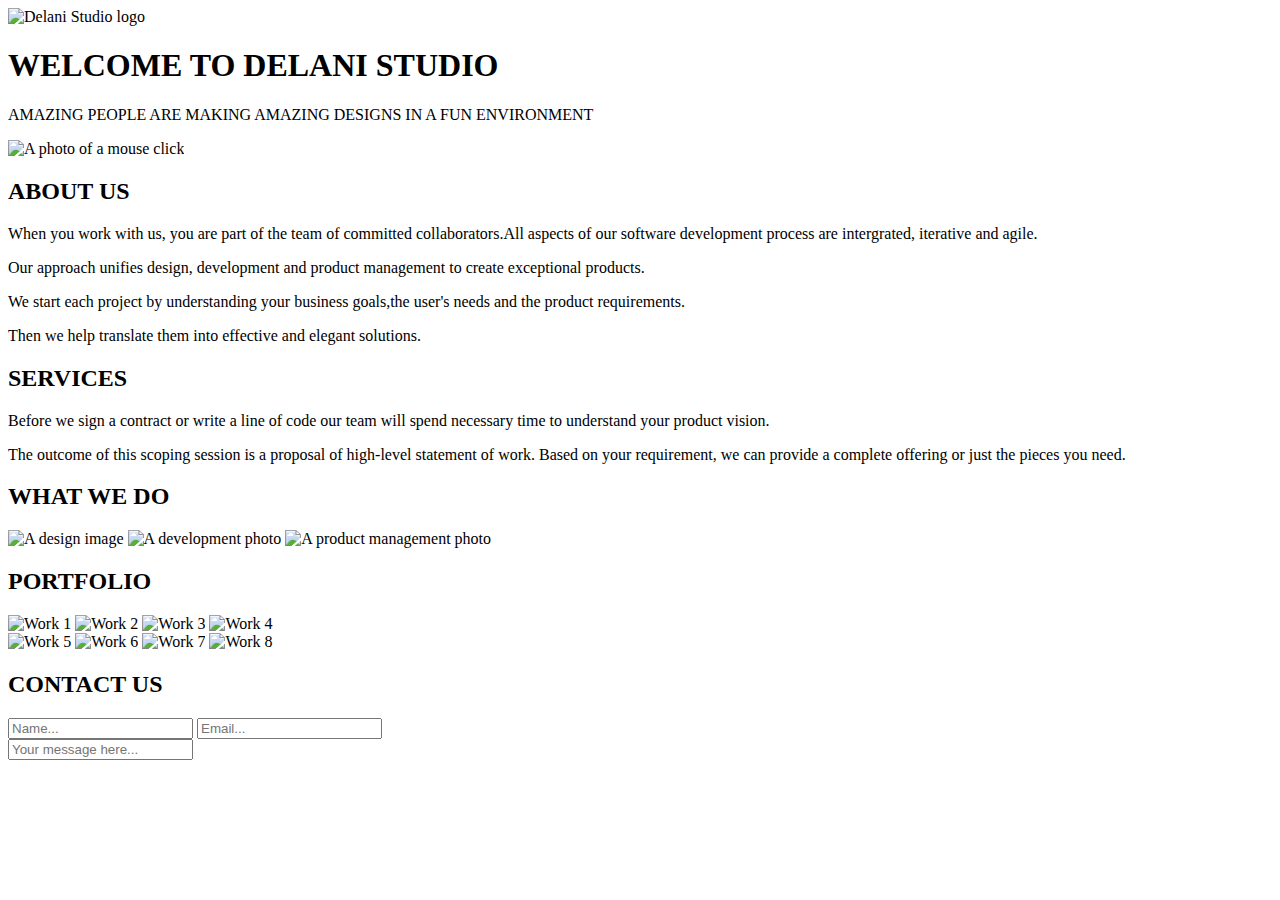
==== delani-studios.html @ 0775f31b "add portfolio images" ====
<!DOCTYPE html>
<html lang="en" dir="ltr">
  <head>
    <meta charset="utf-8">
    <link href="css/bootstrap-4.4.1-dist.zip" rel="stylesheet" type="text/css">
    <link href="css/styles.css" rel="stylesheet" type="text/css">
    <script   src="js/jquery-3.4.1.js"></script>
    <script src="js/scripts.js"></script>
    <title>Delani Studio</title>
  </head>
  <body>
    <div class="container">
      <img src="/Delani/img/logo.png" alt="Delani Studio logo">
      <h1>WELCOME TO DELANI STUDIO</h1>
        <p>AMAZING PEOPLE ARE MAKING AMAZING DESIGNS IN A FUN ENVIRONMENT<p/>
        <img src="/Delani/img/mouse_click.png" alt="A photo of a mouse click">
        <h2>ABOUT US</h2>
        <p>When you work with us, you are part of the team of committed collaborators.All aspects of our software development process are intergrated, iterative and agile.</p>
        <p>Our approach unifies design, development and product management to create exceptional products.</p>
        <p>We start each project by understanding your business goals,the user's needs and the product requirements.</p>
        <p>Then we help translate them into effective and elegant solutions.</p>
        <h2>SERVICES</h2>
        <p>Before we sign a contract or write a line of code our team will spend necessary time to understand your product vision.</p>
        <p>The outcome of this scoping session is a proposal of high-level statement of work. Based on your requirement, we can provide a complete offering or just the pieces you need.</p>
        <h2>WHAT WE DO</h2>
        <img src="/Delani/img/design_icon.png" alt="A design image">
        <img src="/Delani/img/dev_icon.png" alt="A development photo">
        <img src="/Delani/img/product_icon.png" alt="A product management photo">
        <h2>PORTFOLIO</h2>
        <div class="rows">
          <img src="/home/alphania/Documents/Delani/img/work1.jpg" alt="Work 1">
          <img src="/home/alphania/Documents/Delani/img/work2.jpg" alt="Work 2">
          <img src="/home/alphania/Documents/Delani/img/work3.jpg" alt="Work 3">
          <img src="/home/alphania/Documents/Delani/img/work4.jpg" alt="Work 4">
        </div>
        <div class="rows">
          <img src="/home/alphania/Documents/Delani/img/work5.jpg" alt="Work 5">
          <img src="/home/alphania/Documents/Delani/img/work6.jpg" alt="Work 6">
          <img src="/home/alphania/Documents/Delani/img/work7.jpg" alt="Work 7">
          <img src="/home/alphania/Documents/Delani/img/work8.jpg" alt="Work 8">
        </div>
        <div id="spaces"
        <form>
          <h2>CONTACT US</h2>
          <div class="form-group">
            <label for="name"></label>
            <input id="name" class="form-control" type="text" placeholder="Name...">

            <label for="email"></label>
            <input id="email" class="form-control" type="text" placeholder="Email...">
          </div>
          <div class="form-group">
            <label for="message"></label>
            <input id="message" class="form-control" type="text" placeholder="Your message here...">
          </div>
        </form>
        </div>


  </body>
</html>
---- css/styles.css ----

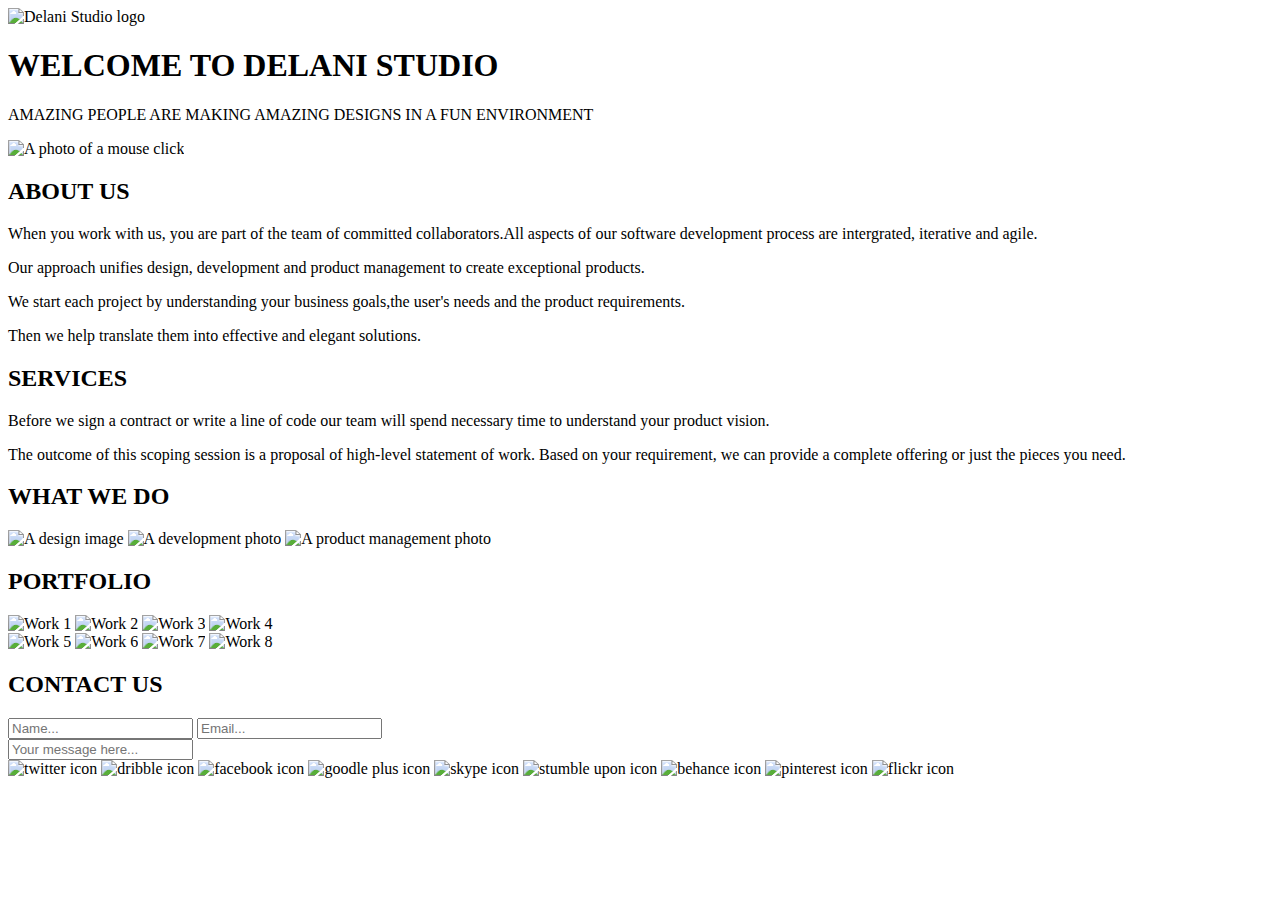
==== commit ca32a7dc: "add contact images" ====
--- a/delani-studios.html
+++ b/delani-studios.html
@@ -10,10 +10,10 @@
   </head>
   <body>
     <div class="container">
-      <img src="/Delani/img/logo.png" alt="Delani Studio logo">
+      <img src="/home/alphania/Documents/Delani/img/logo.png" alt="Delani Studio logo">
       <h1>WELCOME TO DELANI STUDIO</h1>
         <p>AMAZING PEOPLE ARE MAKING AMAZING DESIGNS IN A FUN ENVIRONMENT<p/>
-        <img src="/Delani/img/mouse_click.png" alt="A photo of a mouse click">
+        <img src="/home/alphania/Documents/Delani/img/mouse_click.png" alt="A photo of a mouse click">
         <h2>ABOUT US</h2>
         <p>When you work with us, you are part of the team of committed collaborators.All aspects of our software development process are intergrated, iterative and agile.</p>
         <p>Our approach unifies design, development and product management to create exceptional products.</p>
@@ -23,9 +23,9 @@
         <p>Before we sign a contract or write a line of code our team will spend necessary time to understand your product vision.</p>
         <p>The outcome of this scoping session is a proposal of high-level statement of work. Based on your requirement, we can provide a complete offering or just the pieces you need.</p>
         <h2>WHAT WE DO</h2>
-        <img src="/Delani/img/design_icon.png" alt="A design image">
-        <img src="/Delani/img/dev_icon.png" alt="A development photo">
-        <img src="/Delani/img/product_icon.png" alt="A product management photo">
+        <img src="/home/alphania/Documents/Delani/img/design_icon.png" alt="A design image">
+        <img src="/home/alphania/Documents/Delani/img/dev_icon.png" alt="A development photo">
+        <img src="/home/alphania/Documents/Delani/img/product_icon.png" alt="A product management photo">
         <h2>PORTFOLIO</h2>
         <div class="rows">
           <img src="/home/alphania/Documents/Delani/img/work1.jpg" alt="Work 1">
@@ -55,6 +55,16 @@
           </div>
         </form>
         </div>
+        <img src="/home/alphania/Documents/Delani/img/twitter.png" alt="twitter icon">
+        <img src="/home/alphania/Documents/Delani/img/dribble.png" alt="dribble icon">
+        <img src="/home/alphania/Documents/Delani/img/facebook.png" alt="facebook icon">
+        <img src="/home/alphania/Documents/Delani/img/g_plus.png" alt="goodle plus icon">
+        <img src="/home/alphania/Documents/Delani/img/skype.png" alt="skype icon">
+        <img src="/home/alphania/Documents/Delani/img/stumble_upon.png" alt="stumble upon icon">
+        <img src="/home/alphania/Documents/Delani/img/behance.png" alt="behance icon">
+        <img src="/home/alphania/Documents/Delani/img/pinterest.png" alt="pinterest icon">
+        <img src="/home/alphania/Documents/Delani/img/flickr.png" alt="flickr icon">
+
 
 
   </body>
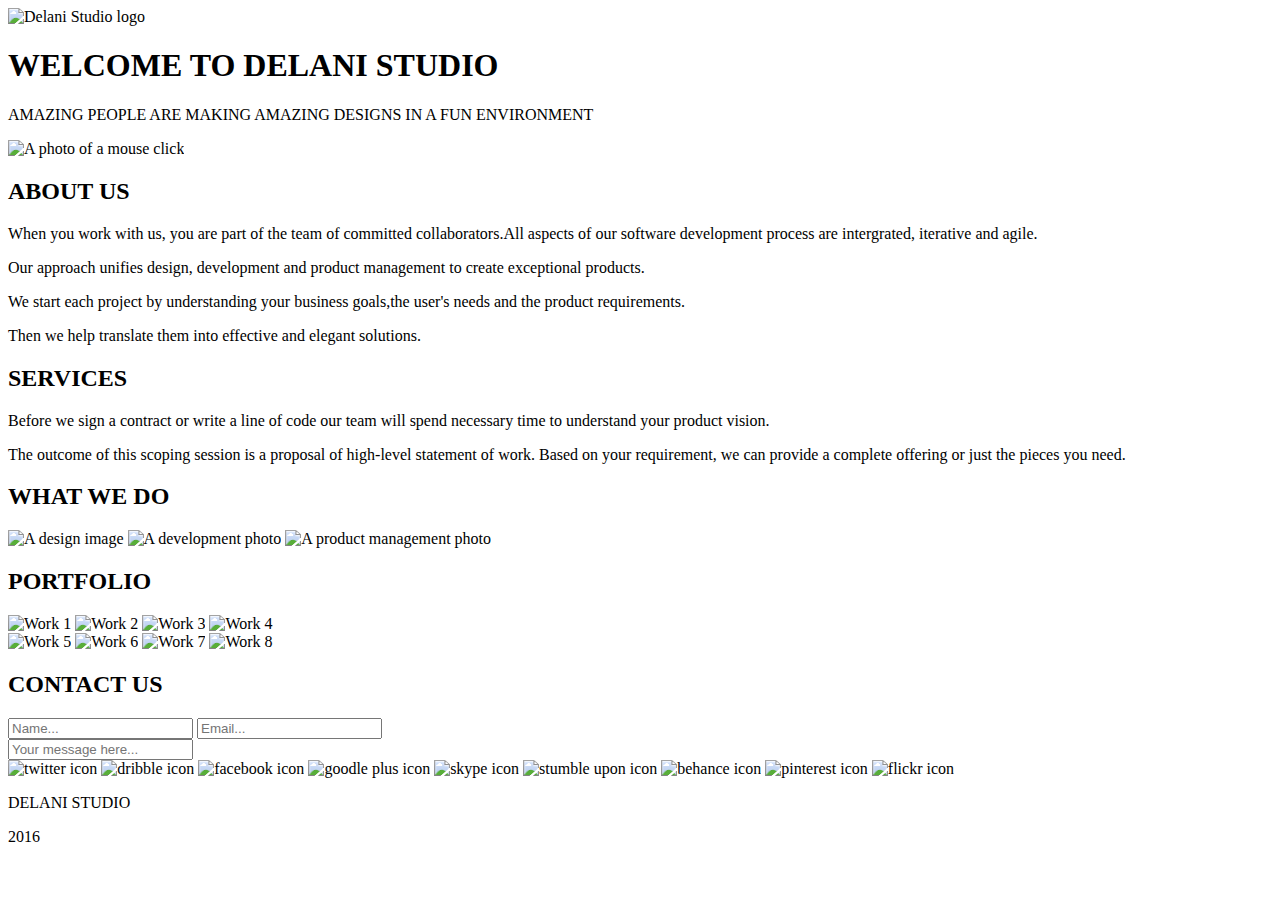
==== commit a7dd2911: "add paragraph block elements" ====
--- a/delani-studios.html
+++ b/delani-studios.html
@@ -64,6 +64,8 @@
         <img src="/home/alphania/Documents/Delani/img/behance.png" alt="behance icon">
         <img src="/home/alphania/Documents/Delani/img/pinterest.png" alt="pinterest icon">
         <img src="/home/alphania/Documents/Delani/img/flickr.png" alt="flickr icon">
+        <p>DELANI STUDIO</p>
+        <p>2016</p>
 
 
 
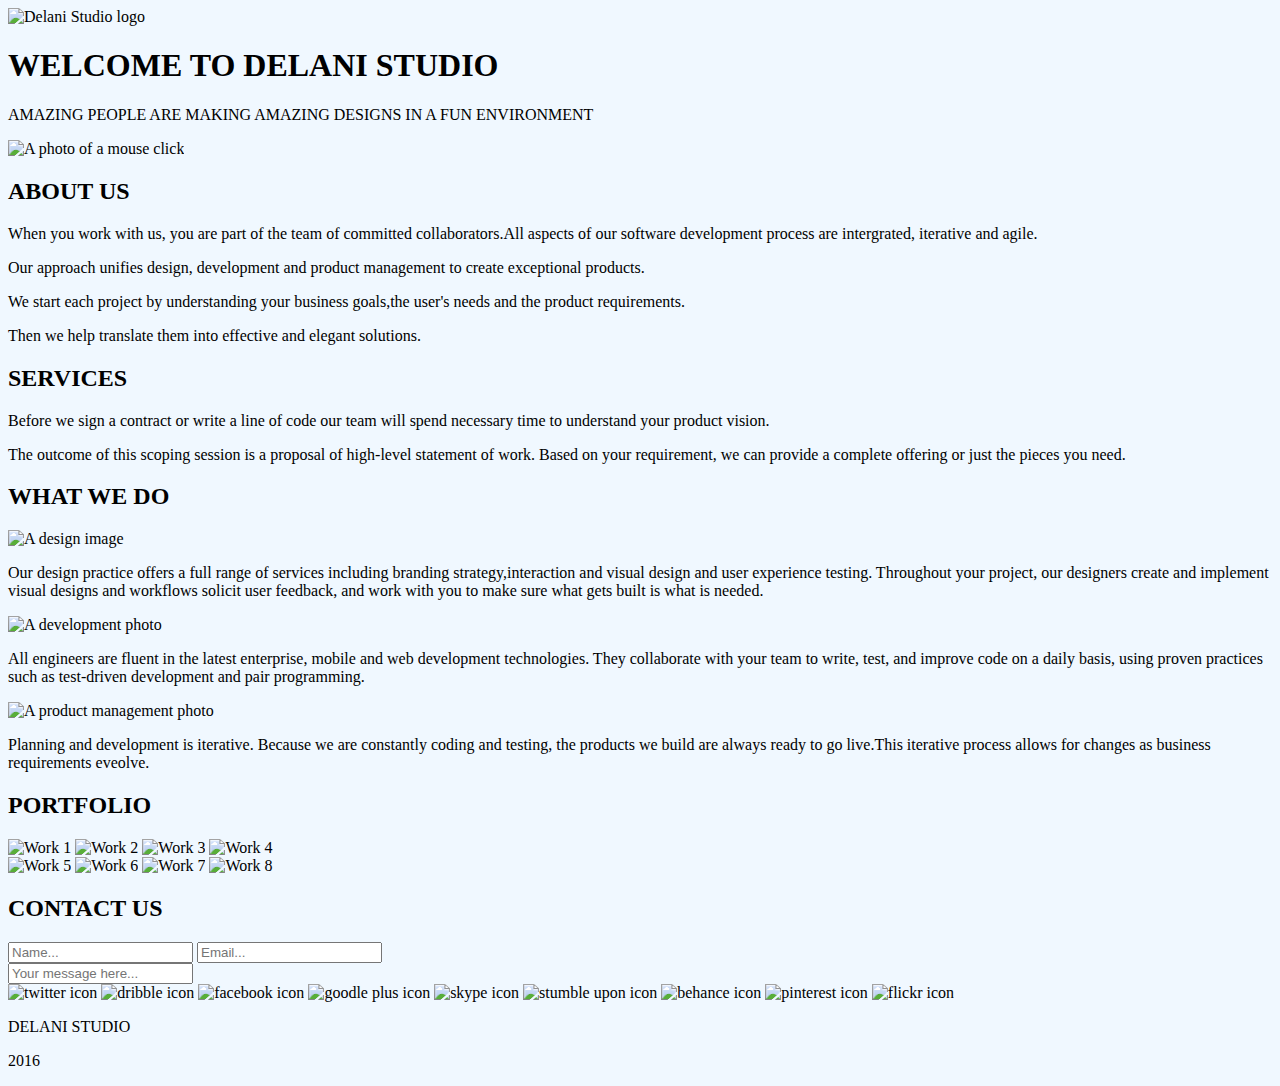
==== commit 672fbf05: "add paragraph elements" ====
--- a/delani-studios.html
+++ b/delani-studios.html
@@ -24,20 +24,31 @@
         <p>The outcome of this scoping session is a proposal of high-level statement of work. Based on your requirement, we can provide a complete offering or just the pieces you need.</p>
         <h2>WHAT WE DO</h2>
         <img src="/home/alphania/Documents/Delani/img/design_icon.png" alt="A design image">
+        <p>Our design practice offers a full range of services including branding strategy,interaction and visual design and user experience testing. Throughout your project, our designers create and implement visual designs and workflows solicit user feedback, and work with you to make sure what gets built is what is needed.</p>
         <img src="/home/alphania/Documents/Delani/img/dev_icon.png" alt="A development photo">
+        <p>All engineers are fluent in the latest enterprise, mobile and web development technologies. They collaborate with your team to write, test, and improve code on a daily basis, using proven practices such as test-driven development and pair programming.</p>
         <img src="/home/alphania/Documents/Delani/img/product_icon.png" alt="A product management photo">
+        <p>Planning and development is iterative. Because we are constantly coding and testing, the products we build are always ready to go live.This iterative process allows for changes as business requirements eveolve.</p>
         <h2>PORTFOLIO</h2>
         <div class="rows">
-          <img src="/home/alphania/Documents/Delani/img/work1.jpg" alt="Work 1">
-          <img src="/home/alphania/Documents/Delani/img/work2.jpg" alt="Work 2">
-          <img src="/home/alphania/Documents/Delani/img/work3.jpg" alt="Work 3">
-          <img src="/home/alphania/Documents/Delani/img/work4.jpg" alt="Work 4">
+          <img src="/home/alphania/Documents/Delani/img/work1.jpg" alt="Work 1" width="300px"
+      height="272px">
+          <img src="/home/alphania/Documents/Delani/img/work2.jpg" alt="Work 2" width="300px"
+      height="272px">
+          <img src="/home/alphania/Documents/Delani/img/work3.jpg" alt="Work 3" width="300px"
+      height="272px">
+          <img src="/home/alphania/Documents/Delani/img/work4.jpg" alt="Work 4" width="300px"
+      height="272px">
         </div>
         <div class="rows">
-          <img src="/home/alphania/Documents/Delani/img/work5.jpg" alt="Work 5">
-          <img src="/home/alphania/Documents/Delani/img/work6.jpg" alt="Work 6">
-          <img src="/home/alphania/Documents/Delani/img/work7.jpg" alt="Work 7">
-          <img src="/home/alphania/Documents/Delani/img/work8.jpg" alt="Work 8">
+          <img src="/home/alphania/Documents/Delani/img/work5.jpg" alt="Work 5" width="300px"
+      height="272px">
+          <img src="/home/alphania/Documents/Delani/img/work6.jpg" alt="Work 6" width="300px"
+      height="272px">
+          <img src="/home/alphania/Documents/Delani/img/work7.jpg" alt="Work 7" width="300px"
+      height="272px">
+          <img src="/home/alphania/Documents/Delani/img/work8.jpg" alt="Work 8" width="300px"
+      height="272px">
         </div>
         <div id="spaces"
         <form>
@@ -67,7 +78,6 @@
         <p>DELANI STUDIO</p>
         <p>2016</p>
 
-
-
+    </div>
   </body>
 </html>
--- a/css/styles.css
+++ b/css/styles.css
@@ -1 +1,3 @@
-
+body {
+  background-color: aliceblue;
+}
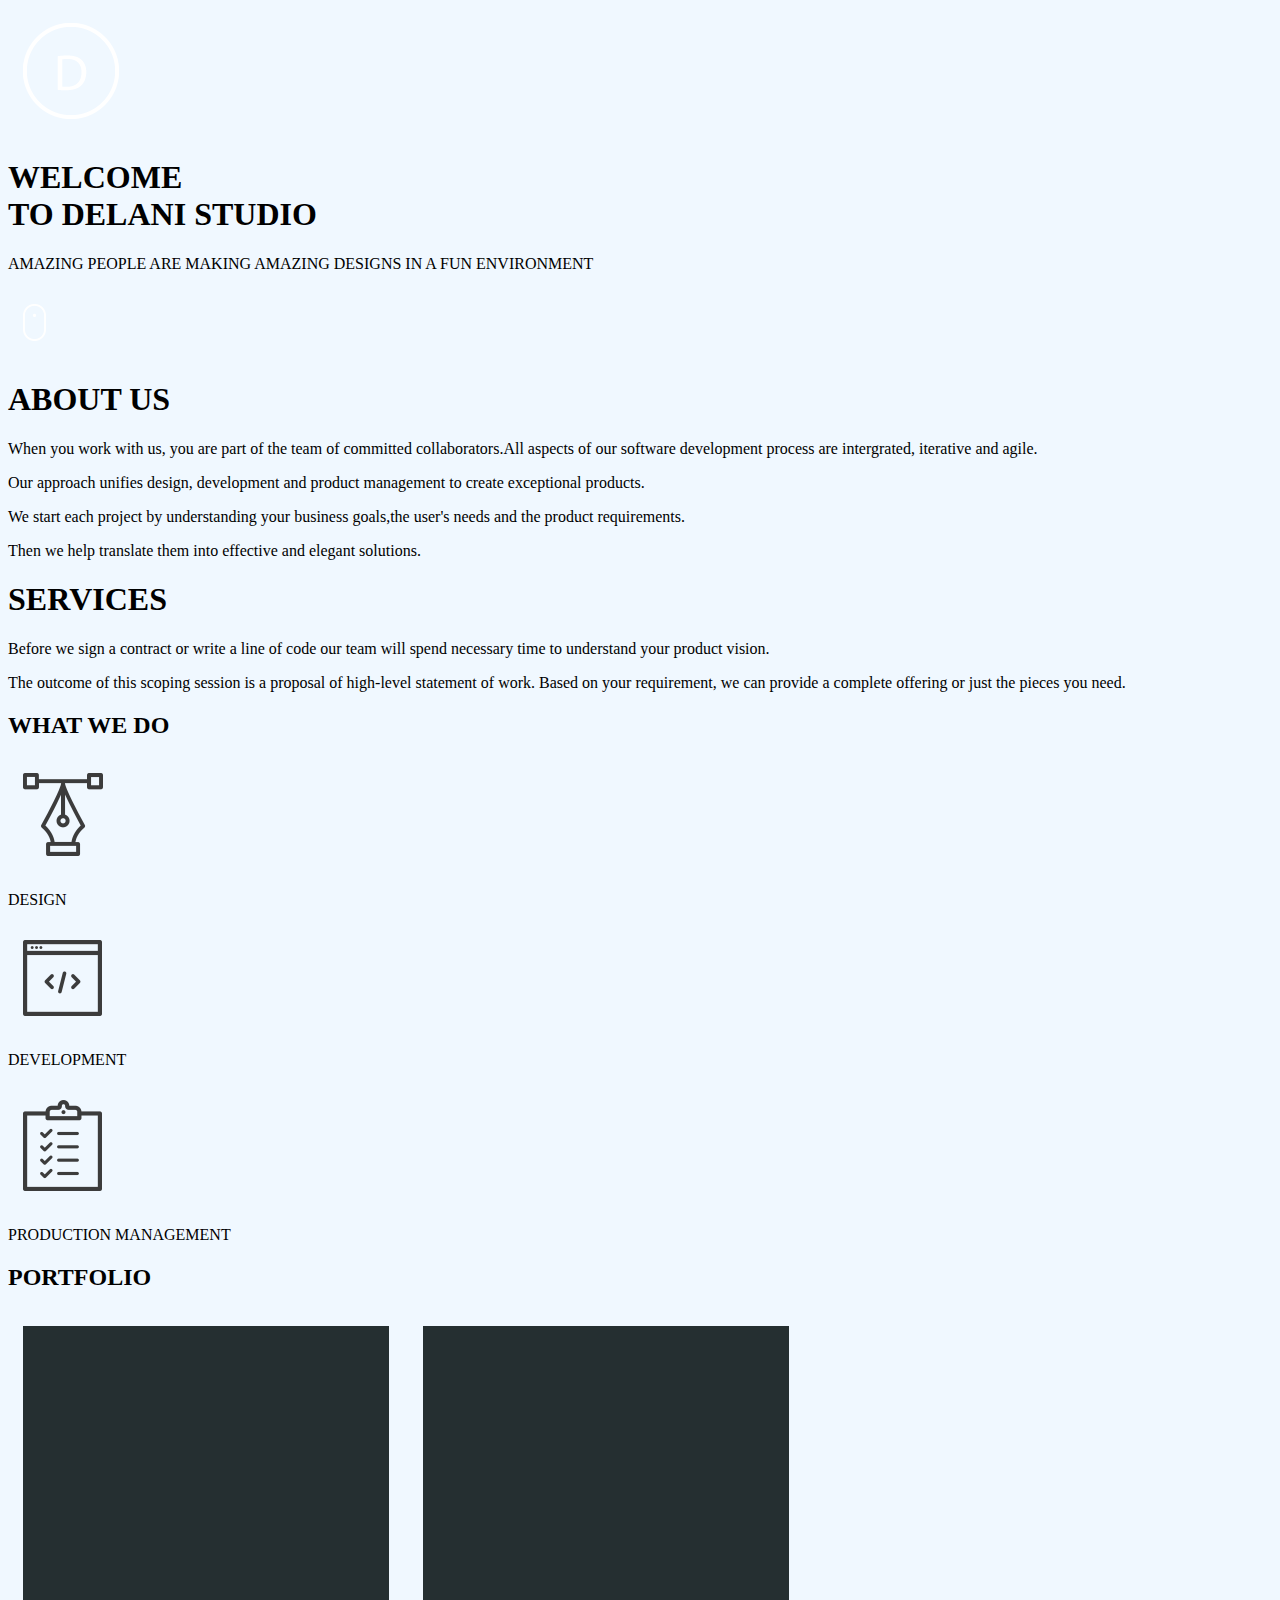
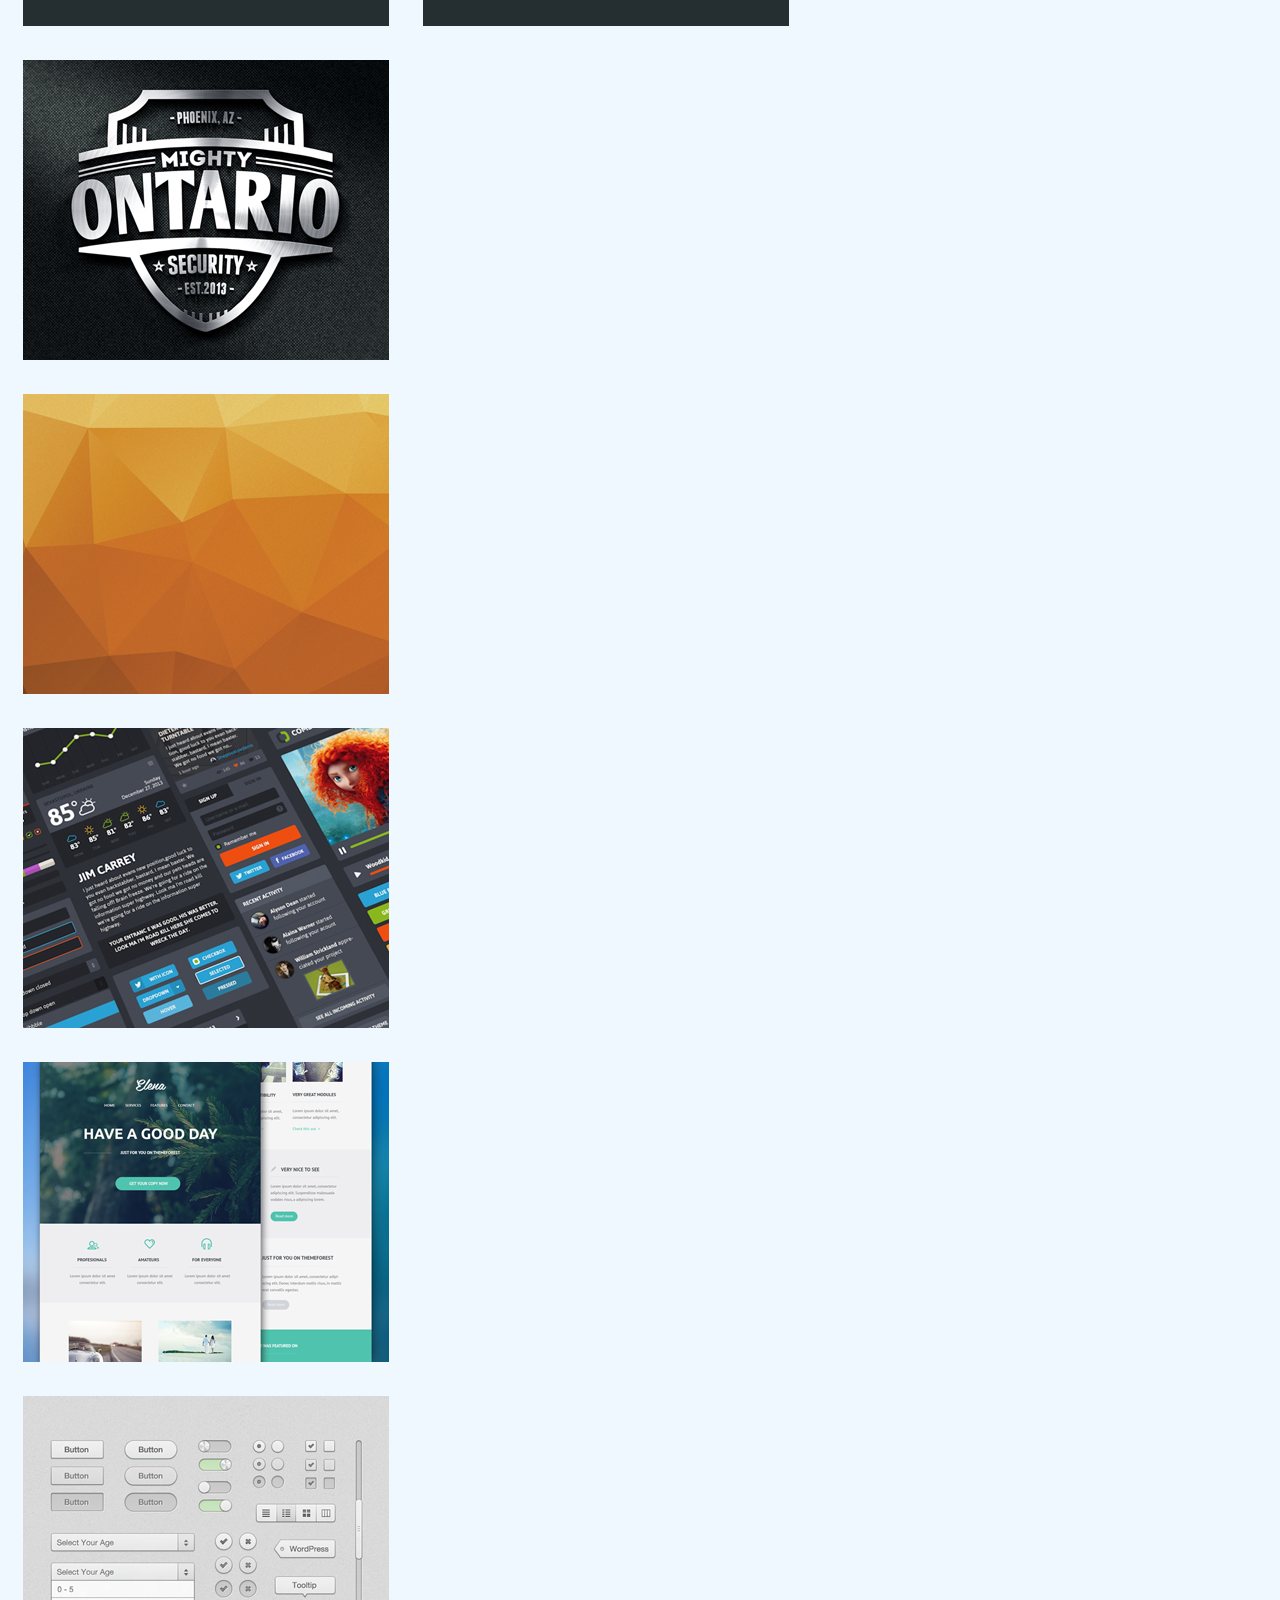
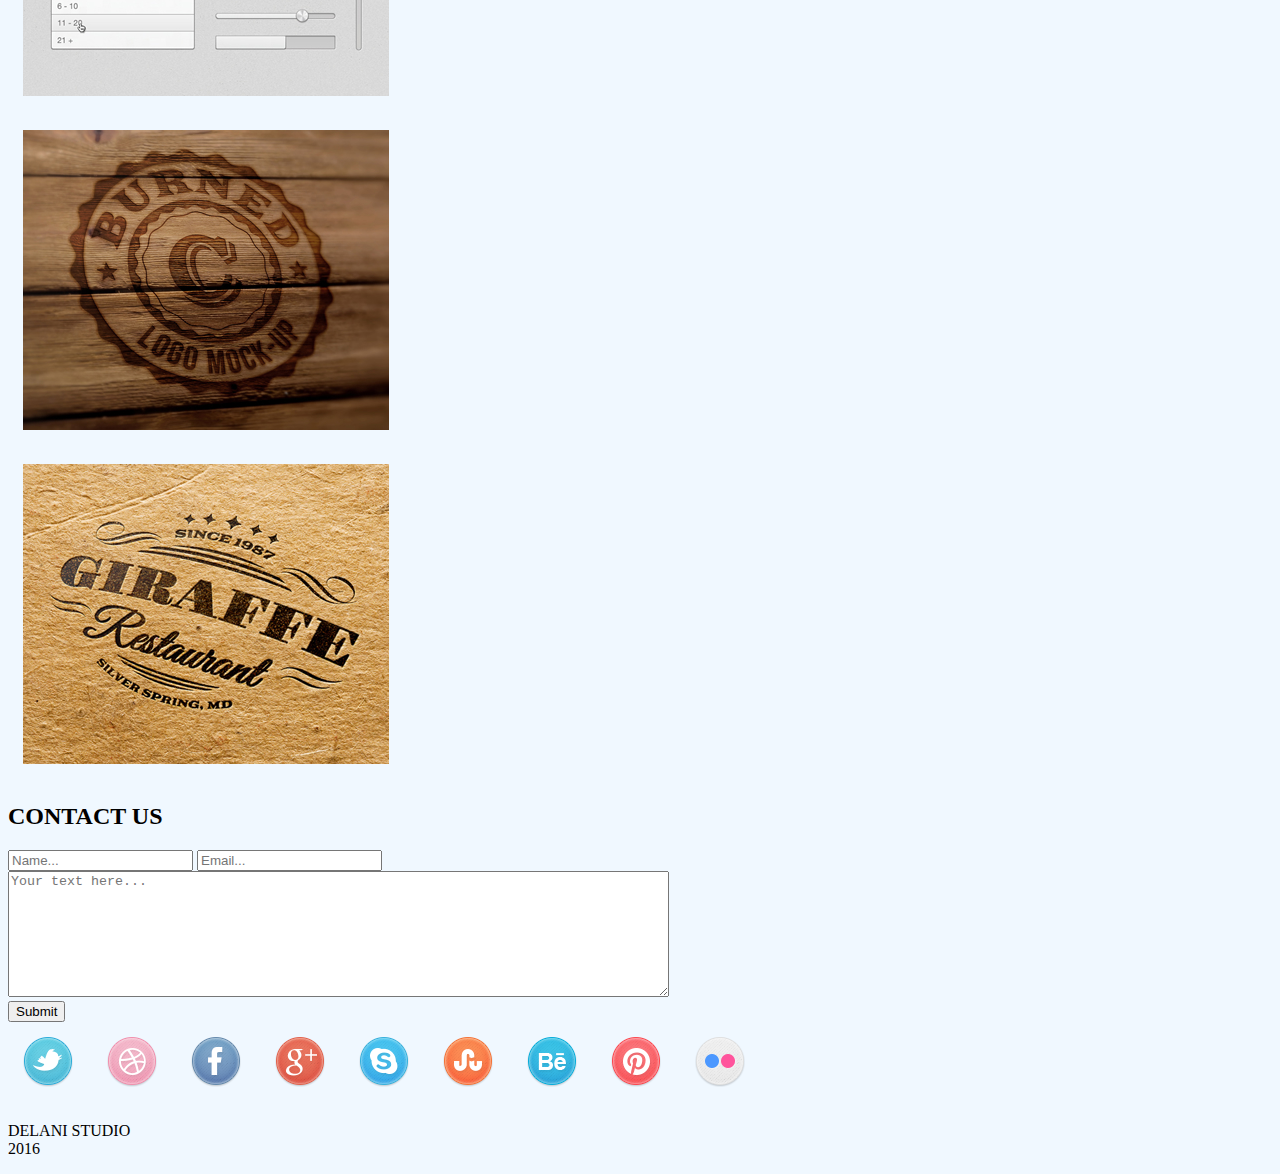
==== commit bfc57991: "add changes in container class positions" ====
--- a/delani-studios.html
+++ b/delani-studios.html
@@ -2,82 +2,129 @@
 <html lang="en" dir="ltr">
   <head>
     <meta charset="utf-8">
-    <link href="css/bootstrap-4.4.1-dist.zip" rel="stylesheet" type="text/css">
+    <link href="css/bootstrap.css" rel="stylesheet" type="text/css">
     <link href="css/styles.css" rel="stylesheet" type="text/css">
     <script   src="js/jquery-3.4.1.js"></script>
     <script src="js/scripts.js"></script>
     <title>Delani Studio</title>
   </head>
   <body>
-    <div class="container">
-      <img src="/home/alphania/Documents/Delani/img/logo.png" alt="Delani Studio logo">
-      <h1>WELCOME TO DELANI STUDIO</h1>
-        <p>AMAZING PEOPLE ARE MAKING AMAZING DESIGNS IN A FUN ENVIRONMENT<p/>
-        <img src="/home/alphania/Documents/Delani/img/mouse_click.png" alt="A photo of a mouse click">
-        <h2>ABOUT US</h2>
+    <div class="container-fluid text-white">
+      <div class="row min-vh-100 text-center justify-content-center align-items-center flex-column" id="main-page">
+        <img src="img/logo.png" alt="Delani Studio logo">
+        <h1>WELCOME <br>TO DELANI STUDIO</h1>
+          <p>AMAZING PEOPLE ARE MAKING AMAZING DESIGNS IN A FUN ENVIRONMENT<p/>
+          <img src="img/mouse_click.png" alt="A photo of a mouse click">
+        </div>
+      </div>
+    <div class="container text-center">
+        <h1>ABOUT US</h1>
         <p>When you work with us, you are part of the team of committed collaborators.All aspects of our software development process are intergrated, iterative and agile.</p>
         <p>Our approach unifies design, development and product management to create exceptional products.</p>
         <p>We start each project by understanding your business goals,the user's needs and the product requirements.</p>
         <p>Then we help translate them into effective and elegant solutions.</p>
-        <h2>SERVICES</h2>
+    </div>
+    <div class="container text-center">
+        <h1>SERVICES</h1>
         <p>Before we sign a contract or write a line of code our team will spend necessary time to understand your product vision.</p>
         <p>The outcome of this scoping session is a proposal of high-level statement of work. Based on your requirement, we can provide a complete offering or just the pieces you need.</p>
-        <h2>WHAT WE DO</h2>
-        <img src="/home/alphania/Documents/Delani/img/design_icon.png" alt="A design image">
-        <p>Our design practice offers a full range of services including branding strategy,interaction and visual design and user experience testing. Throughout your project, our designers create and implement visual designs and workflows solicit user feedback, and work with you to make sure what gets built is what is needed.</p>
-        <img src="/home/alphania/Documents/Delani/img/dev_icon.png" alt="A development photo">
-        <p>All engineers are fluent in the latest enterprise, mobile and web development technologies. They collaborate with your team to write, test, and improve code on a daily basis, using proven practices such as test-driven development and pair programming.</p>
-        <img src="/home/alphania/Documents/Delani/img/product_icon.png" alt="A product management photo">
-        <p>Planning and development is iterative. Because we are constantly coding and testing, the products we build are always ready to go live.This iterative process allows for changes as business requirements eveolve.</p>
-        <h2>PORTFOLIO</h2>
-        <div class="rows">
-          <img src="/home/alphania/Documents/Delani/img/work1.jpg" alt="Work 1" width="300px"
-      height="272px">
-          <img src="/home/alphania/Documents/Delani/img/work2.jpg" alt="Work 2" width="300px"
-      height="272px">
-          <img src="/home/alphania/Documents/Delani/img/work3.jpg" alt="Work 3" width="300px"
-      height="272px">
-          <img src="/home/alphania/Documents/Delani/img/work4.jpg" alt="Work 4" width="300px"
-      height="272px">
+    </div>
+    <div class="container text-center">
+      <h2>WHAT WE DO</h2>
+      <div class="row">
+        <div class="col-sm">
+          <div class="design-hidden">
+            <span class= "clickable"><img src="img/design_icon.png" alt="A design image"></span>
+            <p>DESIGN</p>
+          </div>
+          <div class="design-showing">
+            <h3><span class= "clickable">DESIGN</span></h3>
+            <p>Our design practice offers a full range of services including branding strategy,interaction and visual design and user experience testing. Throughout your project, our designers create and implement visual designs and workflows solicit user feedback, and work with you to make sure what gets built is what is needed.</p>
+          </div>
         </div>
-        <div class="rows">
-          <img src="/home/alphania/Documents/Delani/img/work5.jpg" alt="Work 5" width="300px"
-      height="272px">
-          <img src="/home/alphania/Documents/Delani/img/work6.jpg" alt="Work 6" width="300px"
-      height="272px">
-          <img src="/home/alphania/Documents/Delani/img/work7.jpg" alt="Work 7" width="300px"
-      height="272px">
-          <img src="/home/alphania/Documents/Delani/img/work8.jpg" alt="Work 8" width="300px"
-      height="272px">
+        <div class="col-sm">
+          <div class="dev-hidden">
+            <span class= "clickable1"><img src="img/dev_icon.png" alt="A development photo"></span>
+            <p>DEVELOPMENT</p>
+          </div>
+          <div class="dev-showing">
+            <h3><span class= "clickable1">DEVELOPMENT</span></h3>
+            <p>All engineers are fluent in the latest enterprise, mobile and web development technologies. They collaborate with your team to write, test, and improve code on a daily basis, using proven practices such as test-driven development and pair programming.</p>
+          </div>
         </div>
-        <div id="spaces"
-        <form>
-          <h2>CONTACT US</h2>
-          <div class="form-group">
-            <label for="name"></label>
-            <input id="name" class="form-control" type="text" placeholder="Name...">
+        <div class="col-sm">
+          <div class="product-hidden">
+            <span class= "clickable2"><img src="img/product_icon.png" alt="A product management photo"></span>
+            <p>PRODUCTION MANAGEMENT</p>
+          </div>
+          <div class="product-showing">
+            <h3><span class= "clickable2">PRODUCTION MANAGEMENT</span></h3>
+            <p>Planning and development is iterative. Because we are constantly coding and testing, the products we build are always ready to go live.This iterative process allows for changes as business requirements eveolve.</p>
+          </div>
+        </div>
+      </div>
+    </div>
+    <div class="container text-center">
+      <h2>PORTFOLIO</h2>
+        <div class="rows no-gutters" id="works">
+          <div class="col-md-3">
+          <img src="img/work1.jpg" alt="Work 1">
+            <img src="img/work1.jpg" alt="Work 1">
+          </div>
+          <div class="col-md-3">
+            <img src="img/work2.jpg" alt="Work 2">
+          </div>
+          <div class="col-md-3">
+            <img src="img/work3.jpg" alt="Work 3">
+          </div>
+          <div class="col-md-3">
+            <img src="img/work4.jpg" alt="Work 4">
+          </div>
+        </div>
+        <div class="rows no-gutters" id="works">
+          <div class="col-md-3">
+            <img src="img/work5.jpg" alt="Work 5">
+          </div>
+          <div class="col-md-3">
+            <img src="img/work6.jpg" alt="Work 6">
+          </div>
+          <div class="col-md-3">
+            <img src="img/work7.jpg" alt="Work 7">
+          </div>
+          <div class="col-md-3">
+            <img src="img/work8.jpg" alt="Work 8">
+          </div>
+        </div>
+      </div>
+      <div class="container text-center">
+        <form class="form-horizontal">
+            <h2>CONTACT US</h2>
+            <div class="form-group">
+              <label for="name"></label>
+              <input id="name" class="form-control" type="text" placeholder="Name...">
 
-            <label for="email"></label>
-            <input id="email" class="form-control" type="text" placeholder="Email...">
-          </div>
-          <div class="form-group">
-            <label for="message"></label>
-            <input id="message" class="form-control" type="text" placeholder="Your message here...">
-          </div>
+              <label for="email"></label>
+              <input id="email" class="form-control" type="text" placeholder="Email...">
+            </div>
+            <div class="form-group">
+              <textarea name="message" rows="8" cols="80" placeholder="Your text here..."></textarea>
+            </div>
+            <button type="submit" class="btn">Submit</button>
         </form>
-        </div>
-        <img src="/home/alphania/Documents/Delani/img/twitter.png" alt="twitter icon">
-        <img src="/home/alphania/Documents/Delani/img/dribble.png" alt="dribble icon">
-        <img src="/home/alphania/Documents/Delani/img/facebook.png" alt="facebook icon">
-        <img src="/home/alphania/Documents/Delani/img/g_plus.png" alt="goodle plus icon">
-        <img src="/home/alphania/Documents/Delani/img/skype.png" alt="skype icon">
-        <img src="/home/alphania/Documents/Delani/img/stumble_upon.png" alt="stumble upon icon">
-        <img src="/home/alphania/Documents/Delani/img/behance.png" alt="behance icon">
-        <img src="/home/alphania/Documents/Delani/img/pinterest.png" alt="pinterest icon">
-        <img src="/home/alphania/Documents/Delani/img/flickr.png" alt="flickr icon">
-        <p>DELANI STUDIO</p>
-        <p>2016</p>
-
-    </div>
+      </div>
+      <div class="container text-center">
+        <img src="img/twitter.png" alt="twitter icon">
+        <img src="img/dribble.png" alt="dribble icon">
+        <img src="img/facebook.png" alt="facebook icon">
+        <img src="img/g_plus.png" alt="goodle plus icon">
+        <img src="img/skype.png" alt="skype icon">
+        <img src="img/stumble_upon.png" alt="stumble upon icon">
+        <img src="img/behance.png" alt="behance icon">
+        <img src="img/pinterest.png" alt="pinterest icon">
+        <img src="img/flickr.png" alt="flickr icon">
+      </div>
+      <div class="delani text-center">
+        <p>DELANI STUDIO<br>2016</p>
+      </div>
   </body>
 </html>
--- a/css/styles.css
+++ b/css/styles.css
@@ -1,3 +1,15 @@
 body {
   background-color: aliceblue;
 }
+.design-showing {
+  display: none;
+}
+.dev-showing {
+  display: none;
+}
+.product-showing {
+  display: none;
+}
+img {
+  padding: 15px;
+}
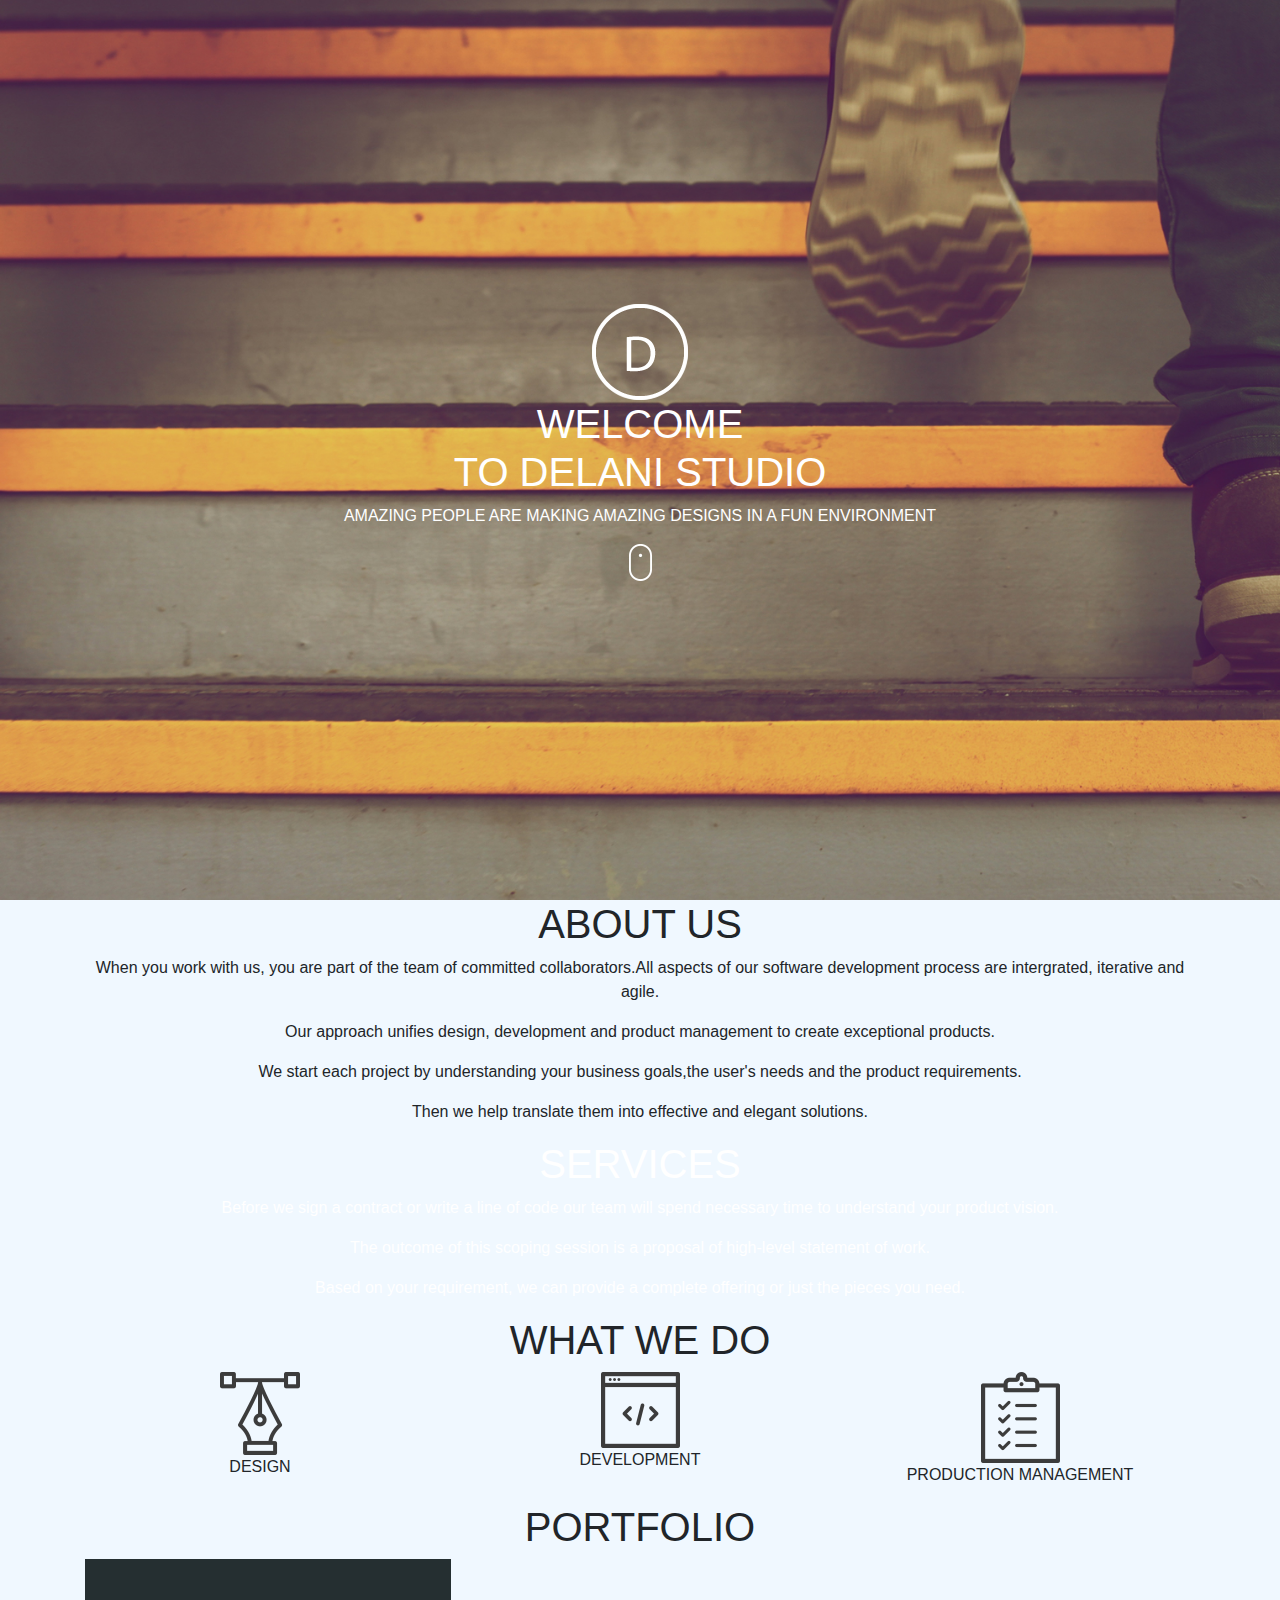
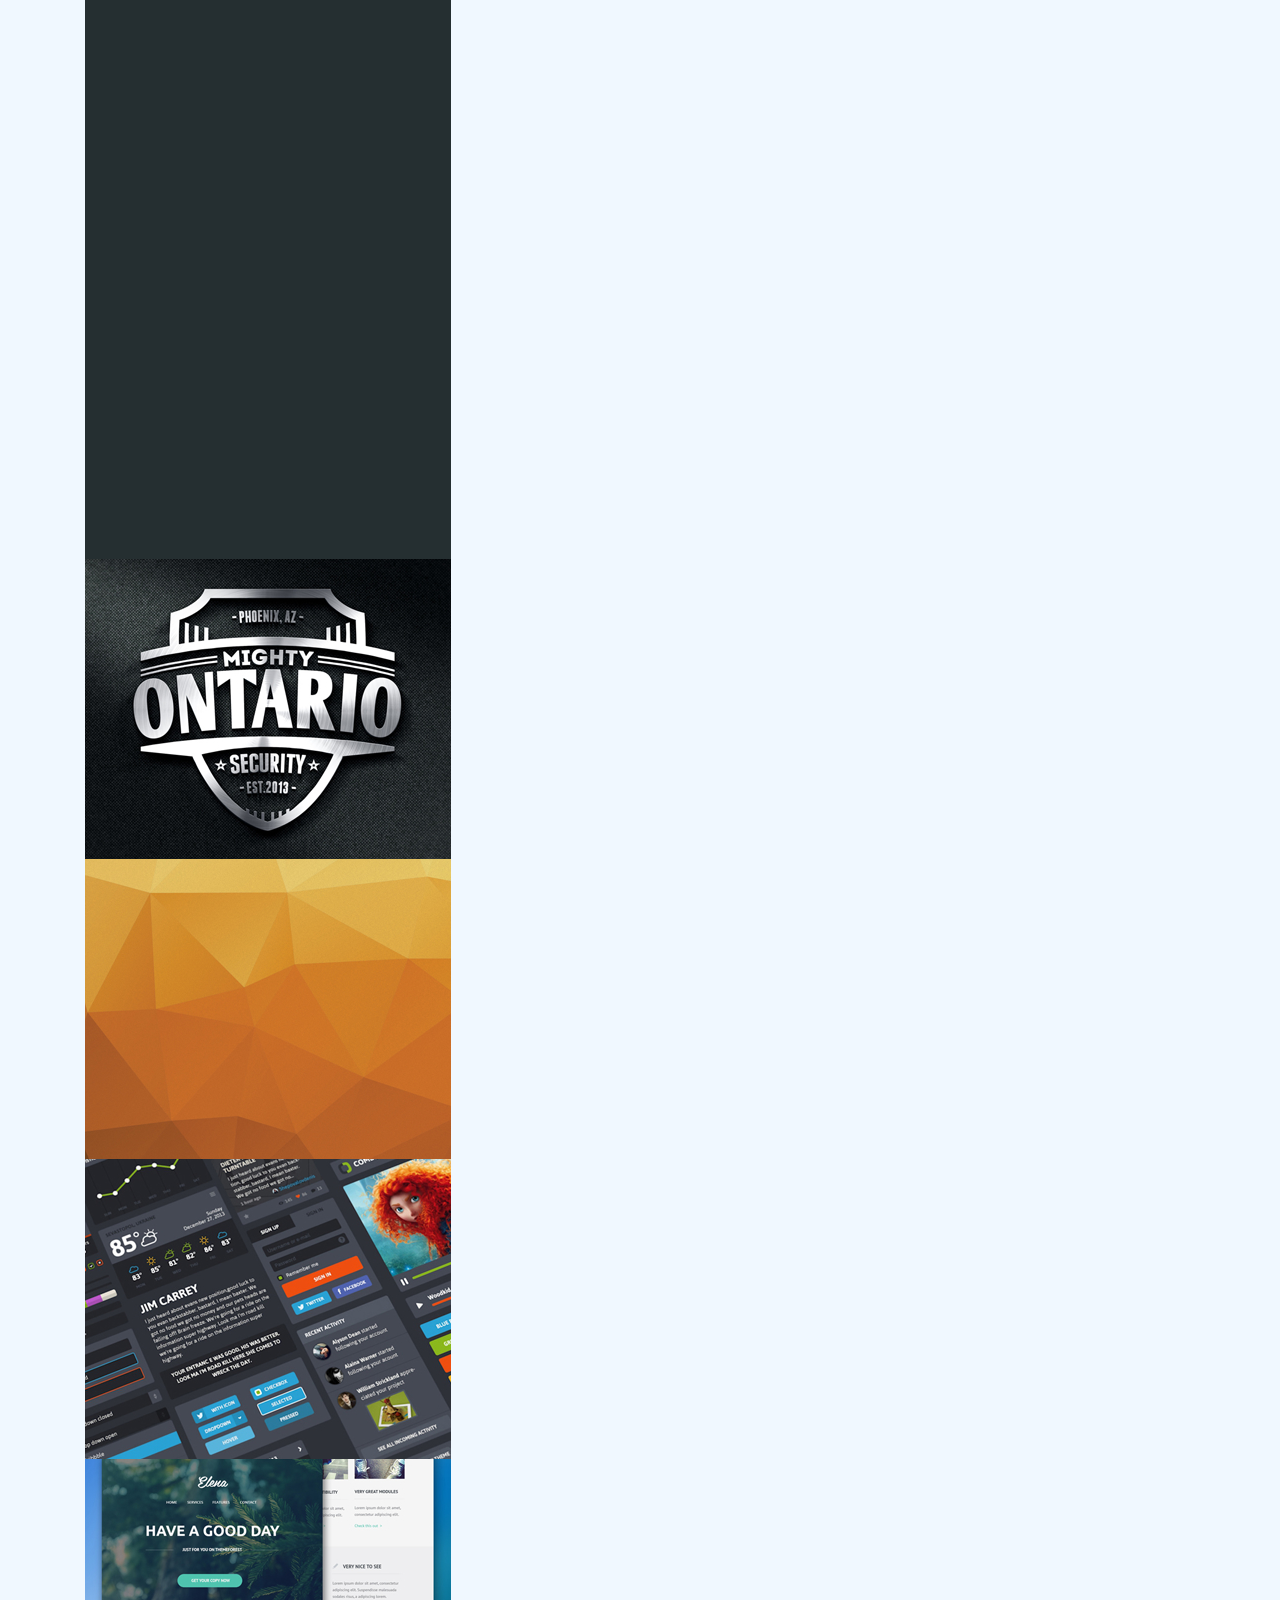
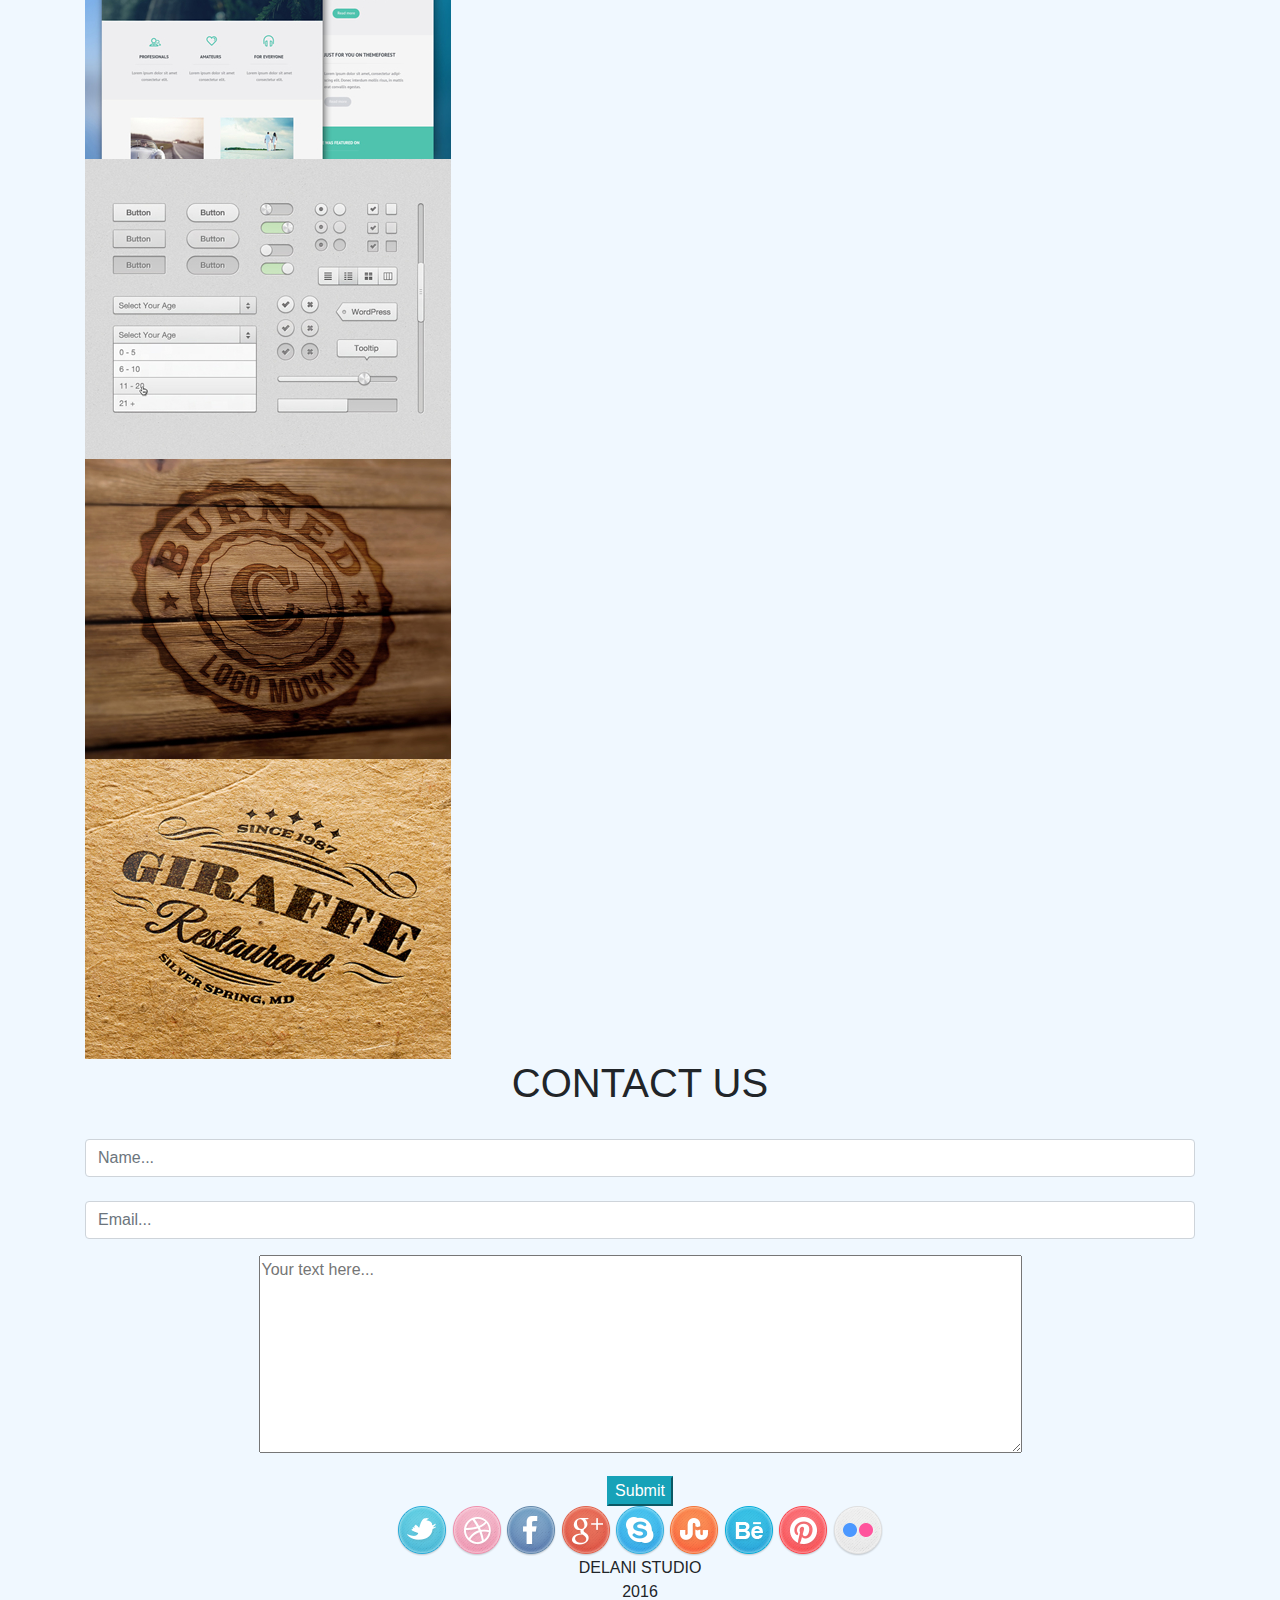
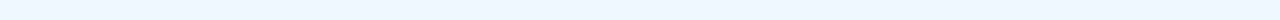
==== commit 6f75f478: "add service id and form id" ====
--- a/delani-studios.html
+++ b/delani-studios.html
@@ -24,13 +24,14 @@
         <p>We start each project by understanding your business goals,the user's needs and the product requirements.</p>
         <p>Then we help translate them into effective and elegant solutions.</p>
     </div>
-    <div class="container text-center">
+    <div class="container text-center text-white" id="services">
         <h1>SERVICES</h1>
         <p>Before we sign a contract or write a line of code our team will spend necessary time to understand your product vision.</p>
-        <p>The outcome of this scoping session is a proposal of high-level statement of work. Based on your requirement, we can provide a complete offering or just the pieces you need.</p>
+        <p>The outcome of this scoping session is a proposal of high-level statement of work.<p>
+        <p>Based on your requirement, we can provide a complete offering or just the pieces you need.</p>
     </div>
     <div class="container text-center">
-      <h2>WHAT WE DO</h2>
+      <h1>WHAT WE DO</h1>
       <div class="row">
         <div class="col-sm">
           <div class="design-hidden">
@@ -38,7 +39,7 @@
             <p>DESIGN</p>
           </div>
           <div class="design-showing">
-            <h3><span class= "clickable">DESIGN</span></h3>
+            <h2><span class= "clickable">DESIGN</span></h2>
             <p>Our design practice offers a full range of services including branding strategy,interaction and visual design and user experience testing. Throughout your project, our designers create and implement visual designs and workflows solicit user feedback, and work with you to make sure what gets built is what is needed.</p>
           </div>
         </div>
@@ -48,7 +49,7 @@
             <p>DEVELOPMENT</p>
           </div>
           <div class="dev-showing">
-            <h3><span class= "clickable1">DEVELOPMENT</span></h3>
+            <h2><span class= "clickable1">DEVELOPMENT</span></h2>
             <p>All engineers are fluent in the latest enterprise, mobile and web development technologies. They collaborate with your team to write, test, and improve code on a daily basis, using proven practices such as test-driven development and pair programming.</p>
           </div>
         </div>
@@ -58,14 +59,14 @@
             <p>PRODUCTION MANAGEMENT</p>
           </div>
           <div class="product-showing">
-            <h3><span class= "clickable2">PRODUCTION MANAGEMENT</span></h3>
+            <h2><span class= "clickable2">PRODUCTION MANAGEMENT</span></h2>
             <p>Planning and development is iterative. Because we are constantly coding and testing, the products we build are always ready to go live.This iterative process allows for changes as business requirements eveolve.</p>
           </div>
         </div>
       </div>
     </div>
     <div class="container text-center">
-      <h2>PORTFOLIO</h2>
+      <h1>PORTFOLIO</h1>
         <div class="rows no-gutters" id="works">
           <div class="col-md-3">
           <img src="img/work1.jpg" alt="Work 1">
@@ -96,9 +97,9 @@
           </div>
         </div>
       </div>
-      <div class="container text-center">
+      <div class="container text-center" id="contact-form">
         <form class="form-horizontal">
-            <h2>CONTACT US</h2>
+            <h1>CONTACT US</h1>
             <div class="form-group">
               <label for="name"></label>
               <input id="name" class="form-control" type="text" placeholder="Name...">
@@ -109,7 +110,7 @@
             <div class="form-group">
               <textarea name="message" rows="8" cols="80" placeholder="Your text here..."></textarea>
             </div>
-            <button type="submit" class="btn">Submit</button>
+            <button type="submit" class="btn-info">Submit</button>
         </form>
       </div>
       <div class="container text-center">
--- a/css/styles.css
+++ b/css/styles.css
@@ -10,6 +10,8 @@
 .product-showing {
   display: none;
 }
-img {
-  padding: 15px;
+#main-page {
+  background: url("../img/welcome.jpg");
+  background-repeat: no-repeat;
+  background-size: cover;
 }
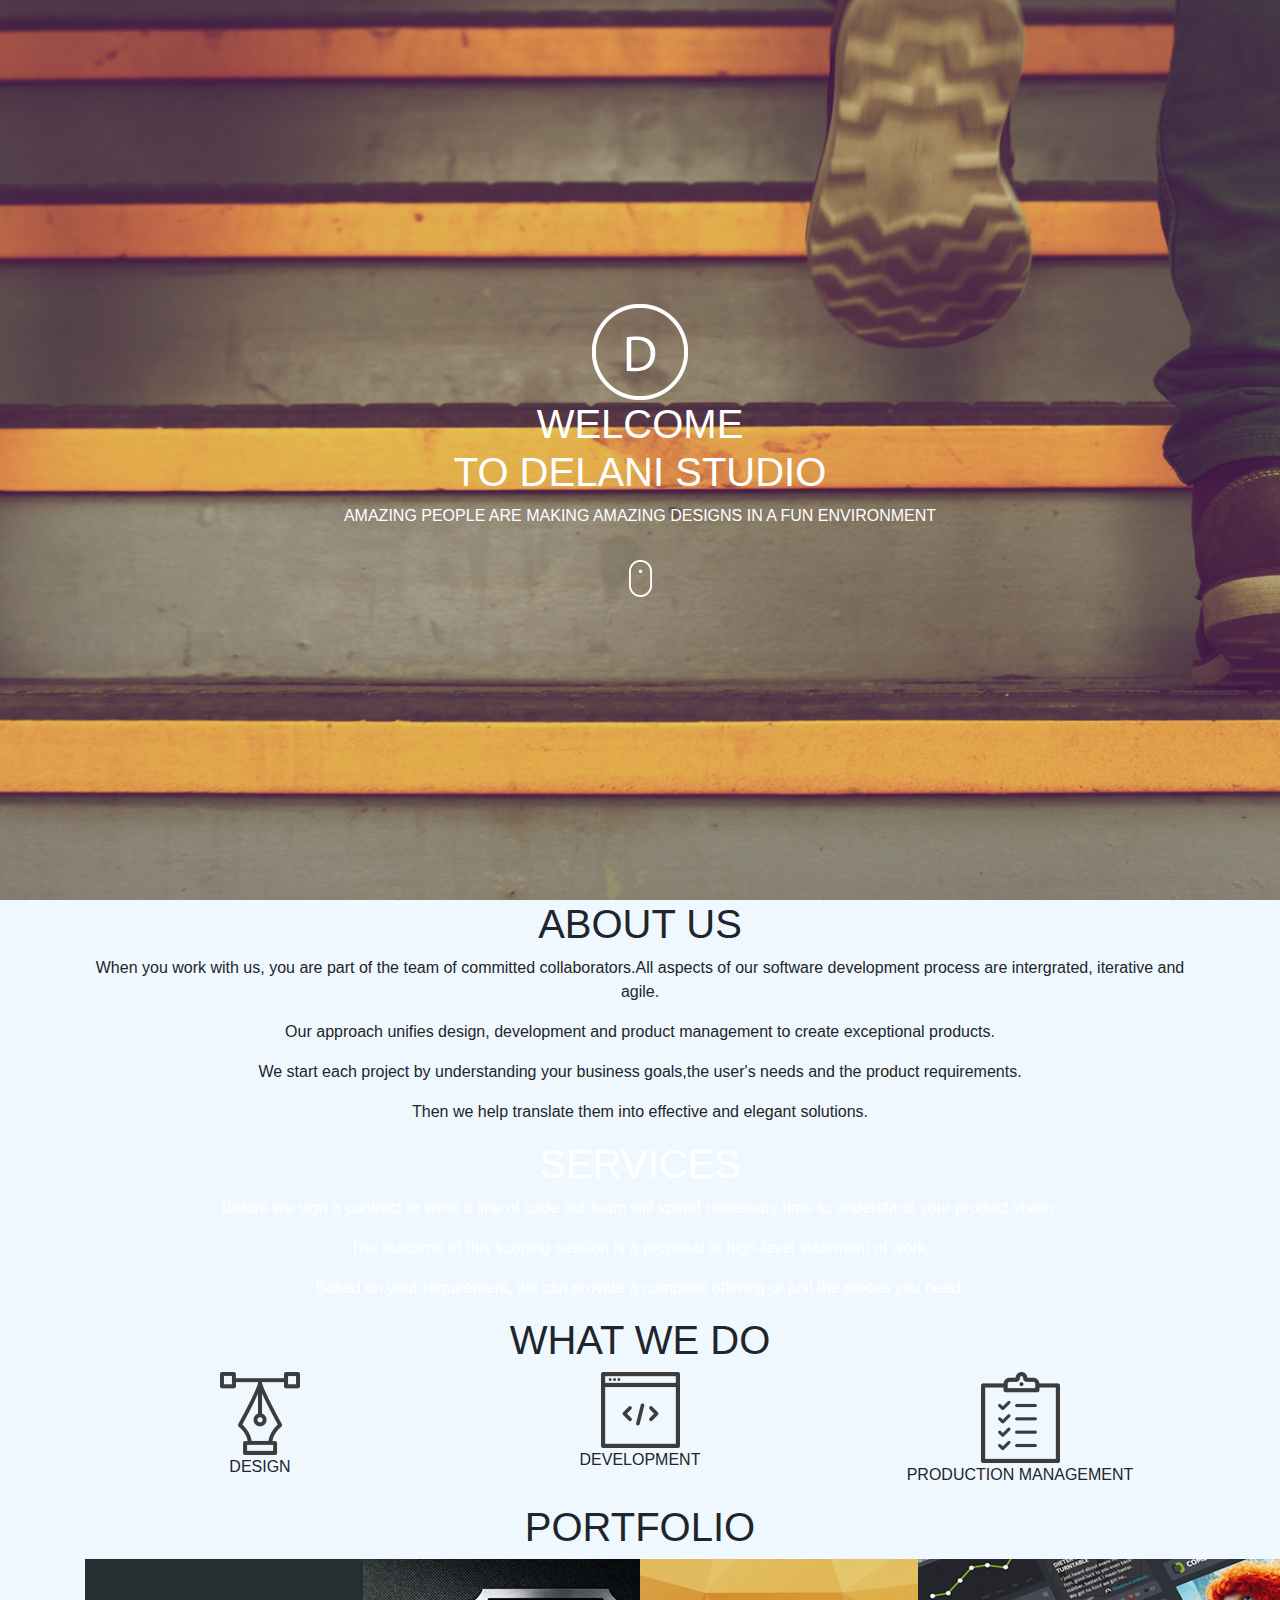
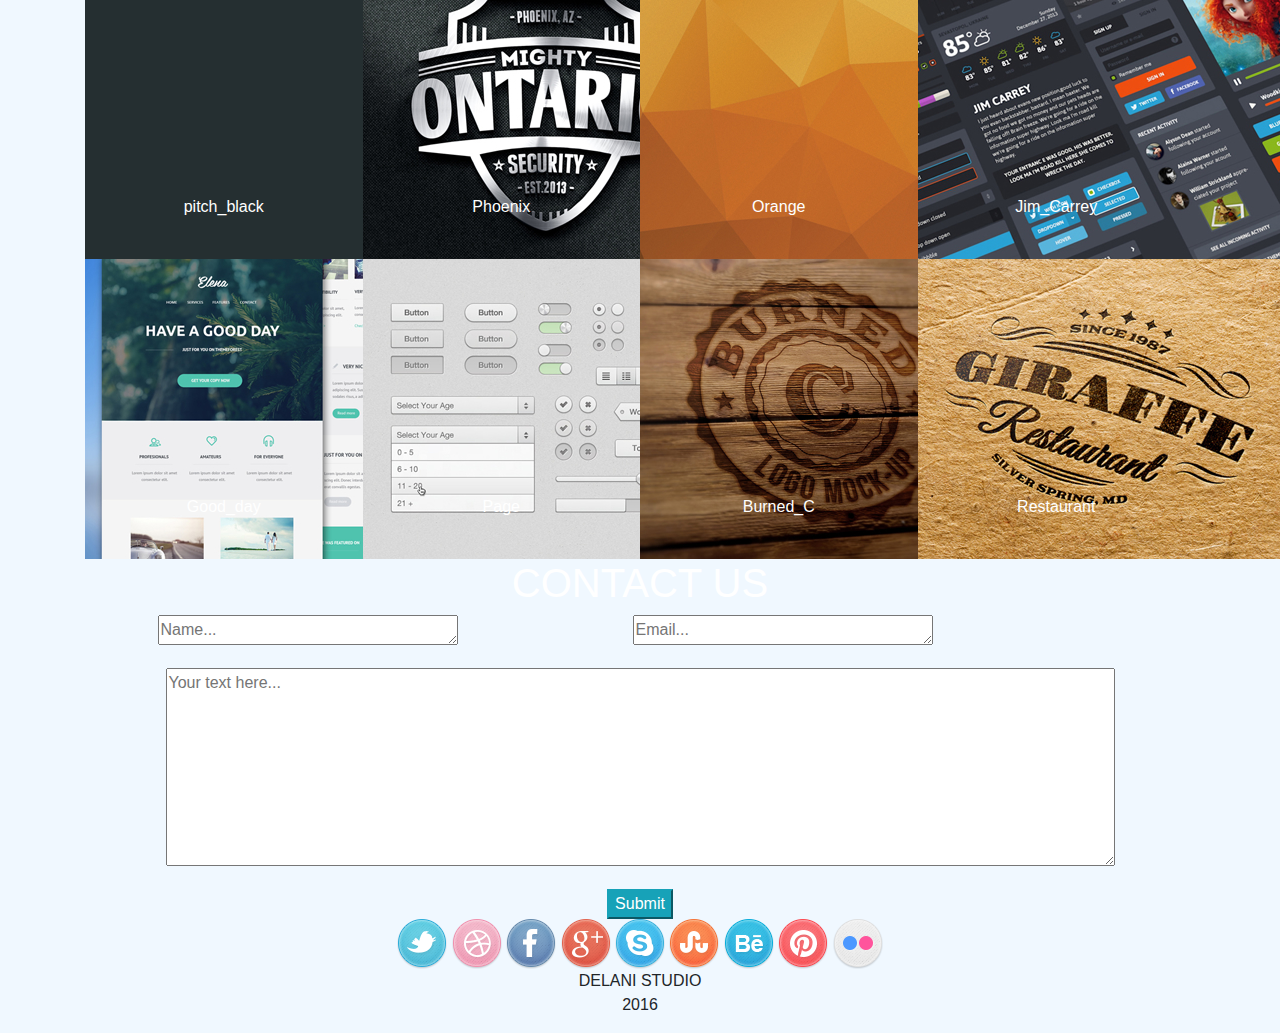
==== commit 39d3dd81: "add changes to forms and portfolio images" ====
--- a/delani-studios.html
+++ b/delani-studios.html
@@ -14,7 +14,7 @@
         <img src="img/logo.png" alt="Delani Studio logo">
         <h1>WELCOME <br>TO DELANI STUDIO</h1>
           <p>AMAZING PEOPLE ARE MAKING AMAZING DESIGNS IN A FUN ENVIRONMENT<p/>
-          <img src="img/mouse_click.png" alt="A photo of a mouse click">
+          <div class="click"><img src="img/mouse_click.png" alt="A photo of a mouse click"></div>
         </div>
       </div>
     <div class="container text-center">
@@ -67,65 +67,73 @@
     </div>
     <div class="container text-center">
       <h1>PORTFOLIO</h1>
-        <div class="rows no-gutters" id="works">
-          <div class="col-md-3">
-          <img src="img/work1.jpg" alt="Work 1">
-            <img src="img/work1.jpg" alt="Work 1">
-          </div>
-          <div class="col-md-3">
-            <img src="img/work2.jpg" alt="Work 2">
-          </div>
-          <div class="col-md-3">
-            <img src="img/work3.jpg" alt="Work 3">
-          </div>
-          <div class="col-md-3">
-            <img src="img/work4.jpg" alt="Work 4">
-          </div>
+      <div class="row no-gutters" id="delani-works">
+        <div class="col-md-3">
+          <img src="img/work1.jpg" alt="work1" class="black">
+          <div class="carousel-caption 1 text-black">pitch_black</div>
         </div>
-        <div class="rows no-gutters" id="works">
-          <div class="col-md-3">
-            <img src="img/work5.jpg" alt="Work 5">
-          </div>
-          <div class="col-md-3">
-            <img src="img/work6.jpg" alt="Work 6">
-          </div>
-          <div class="col-md-3">
-            <img src="img/work7.jpg" alt="Work 7">
-          </div>
-          <div class="col-md-3">
-            <img src="img/work8.jpg" alt="Work 8">
-          </div>
+        <div class="col-md-3">
+          <img src="img/work2.jpg" alt="work2" class="phoenix">
+          <div class="carousel-caption 2">Phoenix</div>
+        </div>
+        <div class="col-md-3">
+          <img src="img/work3.jpg" alt="work3" class="orange">
+          <div class="carousel-caption 3">Orange</div>
+        </div>
+        <div class="col-md-3">
+          <img src="img/work4.jpg" alt="work4" class="jim-carrey">
+          <div class="carousel-caption 4">Jim_Carrey</div>
+        </div>
+        <div class="col-md-3">
+          <img src="img/work5.jpg" alt="work5" class="site">
+          <div class="carousel-caption 5">Good_day</div>
+        </div>
+        <div class="col-md-3">
+          <img src="img/work6.jpg" alt="work6" class="page">
+          <div class="carousel-caption 6">Page</div>
+        </div>
+        <div class="col-md-3">
+          <img src="img/work7.jpg" alt="work7" class="burned">
+          <div class="carousel-caption 7">Burned_C</div>
+        </div>
+        <div class="col-md-3">
+          <img src="img/work8.jpg" alt="work8" class="giraffe">
+          <div class="carousel-caption 8">Restaurant</div>
         </div>
       </div>
-      <div class="container text-center" id="contact-form">
-        <form class="form-horizontal">
-            <h1>CONTACT US</h1>
-            <div class="form-group">
-              <label for="name"></label>
-              <input id="name" class="form-control" type="text" placeholder="Name...">
-
-              <label for="email"></label>
-              <input id="email" class="form-control" type="text" placeholder="Email...">
+    </div>
+    <div class="container text-center text-white" id="contact-form">
+      <form class="form-horizontal">
+          <h1>CONTACT US</h1>
+          <div class="form-group">
+            <div class="row">
+              <div class="col-lg-5">
+                <textarea name="Name" rows="1" cols="30" placeholder="Name..." id="name"></textarea>
+              </div>
+              <div class="col-lg-5">
+                <textarea name="Email" rows="1" cols="30" placeholder="Email..."></textarea>
+              </div>
             </div>
-            <div class="form-group">
-              <textarea name="message" rows="8" cols="80" placeholder="Your text here..."></textarea>
-            </div>
-            <button type="submit" class="btn-info">Submit</button>
-        </form>
-      </div>
-      <div class="container text-center">
-        <img src="img/twitter.png" alt="twitter icon">
-        <img src="img/dribble.png" alt="dribble icon">
-        <img src="img/facebook.png" alt="facebook icon">
-        <img src="img/g_plus.png" alt="goodle plus icon">
-        <img src="img/skype.png" alt="skype icon">
-        <img src="img/stumble_upon.png" alt="stumble upon icon">
-        <img src="img/behance.png" alt="behance icon">
-        <img src="img/pinterest.png" alt="pinterest icon">
-        <img src="img/flickr.png" alt="flickr icon">
-      </div>
-      <div class="delani text-center">
-        <p>DELANI STUDIO<br>2016</p>
-      </div>
-  </body>
+          </div>
+          <div class="form-group">
+            <textarea name="message" rows="8" cols="100" placeholder="Your text here..."></textarea>
+          </div>
+          <button type="submit" class="btn-info">Submit</button>
+      </form>
+    </div>
+    <div class="container text-center" id="contact-icons">
+      <img src="img/twitter.png" alt="twitter icon">
+      <img src="img/dribble.png" alt="dribble icon">
+      <img src="img/facebook.png" alt="facebook icon">
+      <img src="img/g_plus.png" alt="goodle plus icon">
+      <img src="img/skype.png" alt="skype icon">
+      <img src="img/stumble_upon.png" alt="stumble upon icon">
+      <img src="img/behance.png" alt="behance icon">
+      <img src="img/pinterest.png" alt="pinterest icon">
+      <img src="img/flickr.png" alt="flickr icon">
+    </div>
+    <div class="delani text-center">
+      <p>DELANI STUDIO<br>2016</p>
+    </div>
+</body>
 </html>
